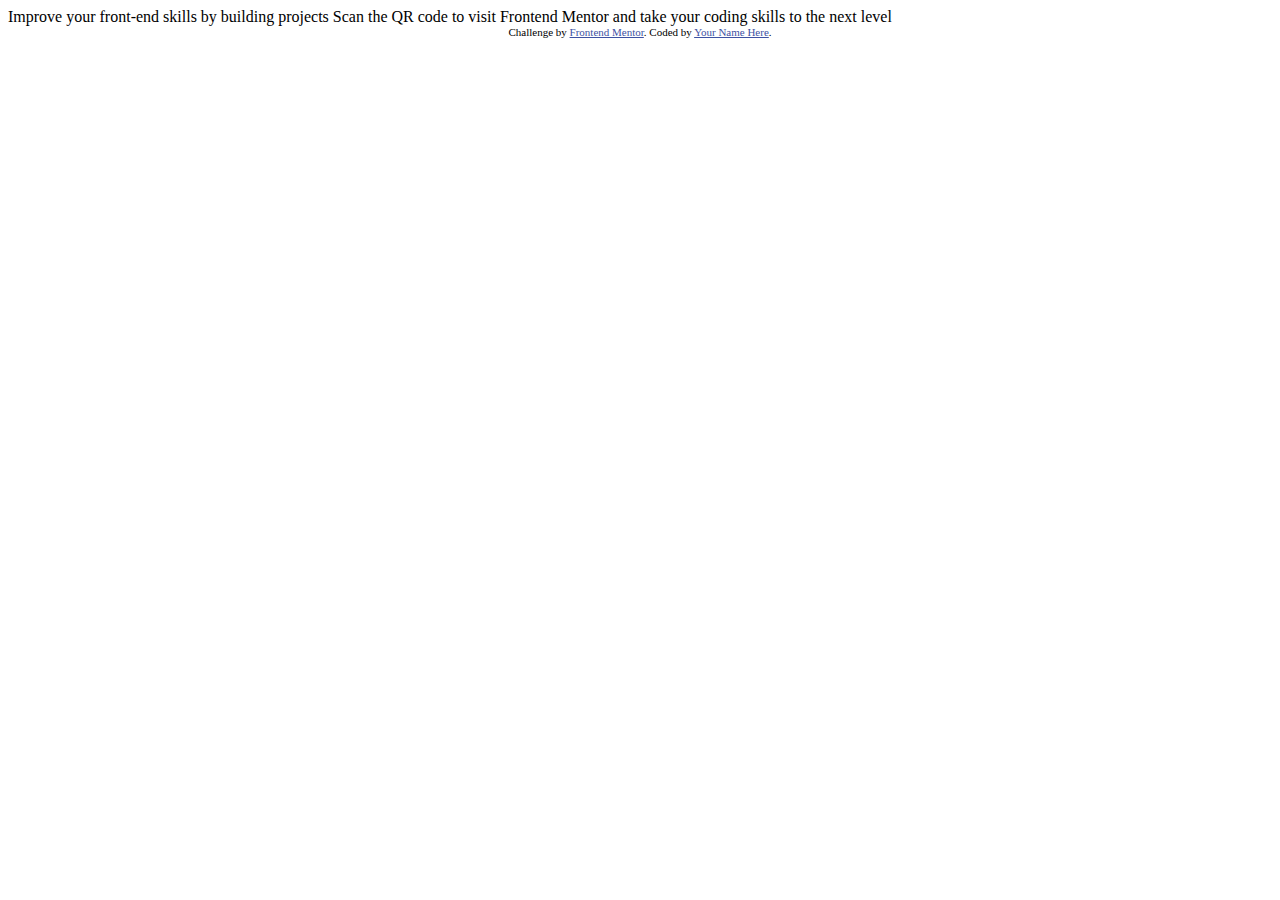
==== index.html @ cd4faee9 "Initial commit" ====
<!DOCTYPE html>
<html lang="en">
<head>
  <meta charset="UTF-8">
  <meta name="viewport" content="width=device-width, initial-scale=1.0"> <!-- displays site properly based on user's device -->

  <link rel="icon" type="image/png" sizes="32x32" href="./images/favicon-32x32.png">
  
  <title>Frontend Mentor | QR code component</title>

  <!-- Feel free to remove these styles or customise in your own stylesheet 👍 -->
  <style>
    .attribution { font-size: 11px; text-align: center; }
    .attribution a { color: hsl(228, 45%, 44%); }
  </style>
</head>
<body>

  Improve your front-end skills by building projects

  Scan the QR code to visit Frontend Mentor and take your coding skills to the next level
  
  <div class="attribution">
    Challenge by <a href="https://www.frontendmentor.io?ref=challenge" target="_blank">Frontend Mentor</a>. 
    Coded by <a href="#">Your Name Here</a>.
  </div>
</body>
</html>
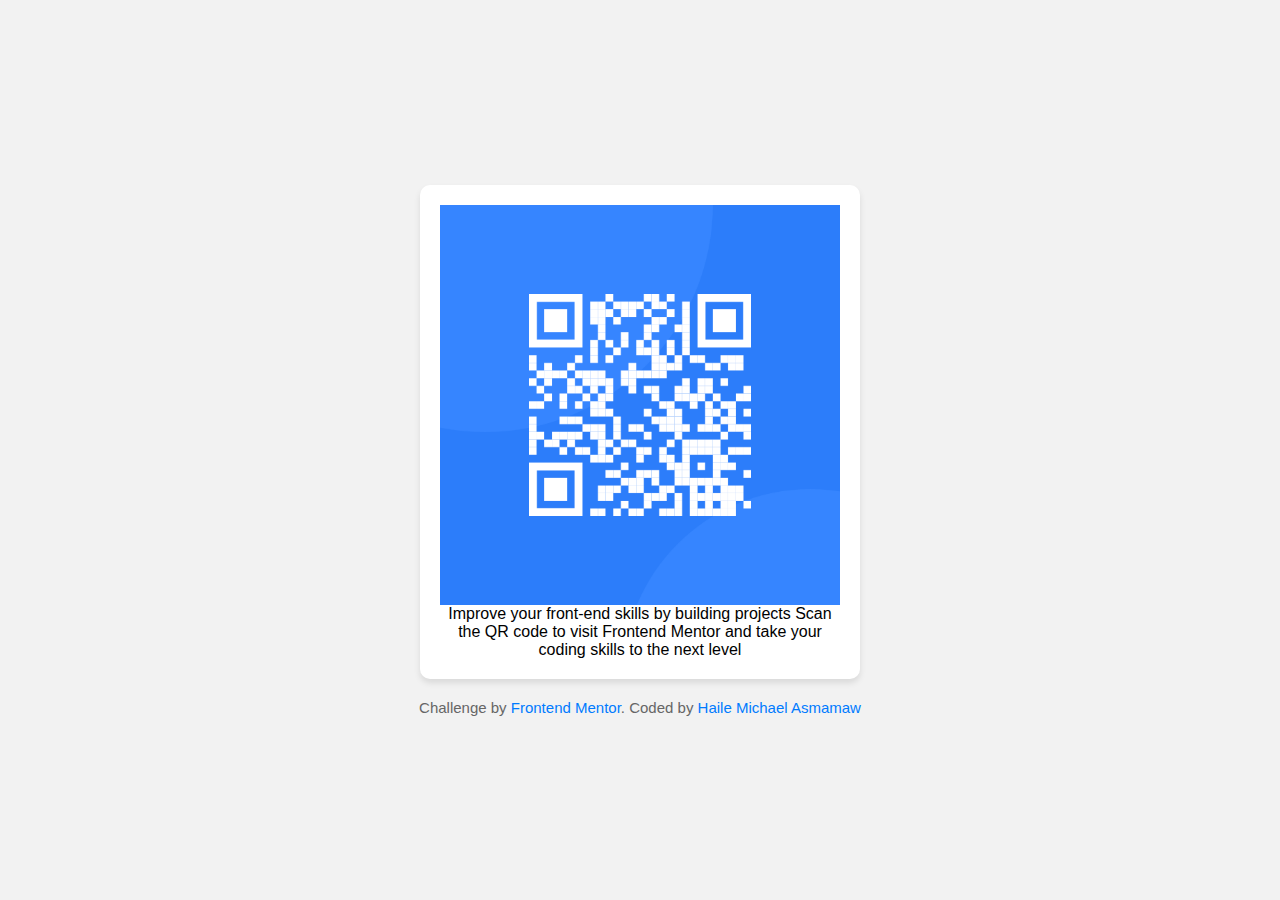
==== commit ae768c1a: "Update files for redeployment" ====
--- a/index.html
+++ b/index.html
@@ -9,20 +9,18 @@
   <title>Frontend Mentor | QR code component</title>
 
   <!-- Feel free to remove these styles or customise in your own stylesheet 👍 -->
-  <style>
-    .attribution { font-size: 11px; text-align: center; }
-    .attribution a { color: hsl(228, 45%, 44%); }
-  </style>
+<link rel="stylesheet" href="style.css"> <!---Linking the css file-->
 </head>
 <body>
+  <div class="code">
+    <img class="img" src="images/image-qr-code.png">
 
   Improve your front-end skills by building projects
-
   Scan the QR code to visit Frontend Mentor and take your coding skills to the next level
-  
+  </div>
   <div class="attribution">
     Challenge by <a href="https://www.frontendmentor.io?ref=challenge" target="_blank">Frontend Mentor</a>. 
-    Coded by <a href="#">Your Name Here</a>.
+    Coded by <a href="#">Haile Michael Asmamaw</a>
   </div>
 </body>
 </html>--- a/style.css
+++ b/style.css
@@ -0,0 +1,75 @@
+/* General Reset */
+body {
+    font-family: Arial, sans-serif;
+    margin: 0;
+    padding: 0;
+    background-color: #f2f2f2;
+    display: flex;
+    flex-direction: column;
+    justify-content: center;
+    align-items: center;
+    min-height: 100vh;
+    }
+
+  /* Main Container Styling */
+.code {
+    background-color: #ffffff;
+    width: 90%;
+    max-width: 400px;
+    padding: 20px;
+    border-radius: 10px;
+    box-shadow: 0 4px 6px rgba(0, 0, 0, 0.1);
+    text-align: center;
+    }
+
+  /* Responsive Image */
+.img {
+    max-width: 100%;
+    height: auto;
+    display: block;
+    margin: 0 auto;
+    }
+
+  /* Responsive Text */
+p {
+    margin-top: 15px;
+    font-size: 16px; /* Default for mobile */
+    line-height: 1.5;
+    color: #333;
+    font-weight: 700;
+    }
+
+  /* Attribution Section */
+    .attribution {
+    margin-top: 20px;
+    font-size: 12px; /* Default for mobile */
+    text-align: center;
+    color: #666;
+    }
+
+    .attribution a {
+    color: #007bff;
+    text-decoration: none;
+    }
+
+  /* Media Queries for Responsiveness */
+    @media (min-width: 768px) {
+    p {
+      font-size: 18px; /* Slightly larger font for tablets and up */
+    }
+    .attribution {
+        font-size: 15px;
+    }
+    }
+
+    @media (min-width: 1440px) {
+    .code {
+      max-width: 375px; /* Consistent layout on larger screens */
+    }
+    p {
+      font-size: 20px; /* Larger font for desktop */
+    }
+    .attribution {
+        font-size: 15px;
+    }
+}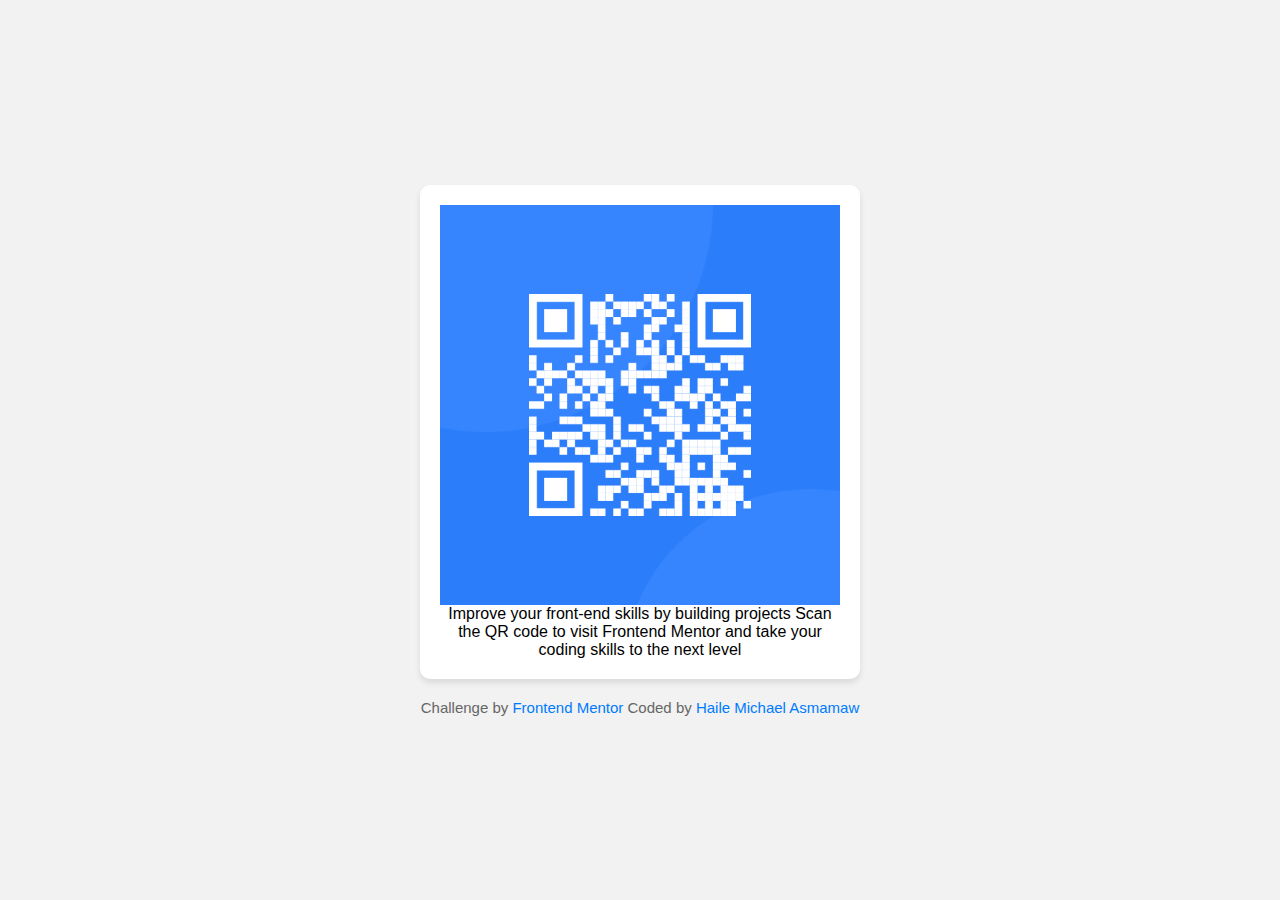
==== commit 1ddc9b3b: "Update files for redeployment" ====
--- a/index.html
+++ b/index.html
@@ -19,7 +19,7 @@
   Scan the QR code to visit Frontend Mentor and take your coding skills to the next level
   </div>
   <div class="attribution">
-    Challenge by <a href="https://www.frontendmentor.io?ref=challenge" target="_blank">Frontend Mentor</a>. 
+    Challenge by <a href="https://www.frontendmentor.io?ref=challenge" target="_blank">Frontend Mentor</a>
     Coded by <a href="#">Haile Michael Asmamaw</a>
   </div>
 </body>
